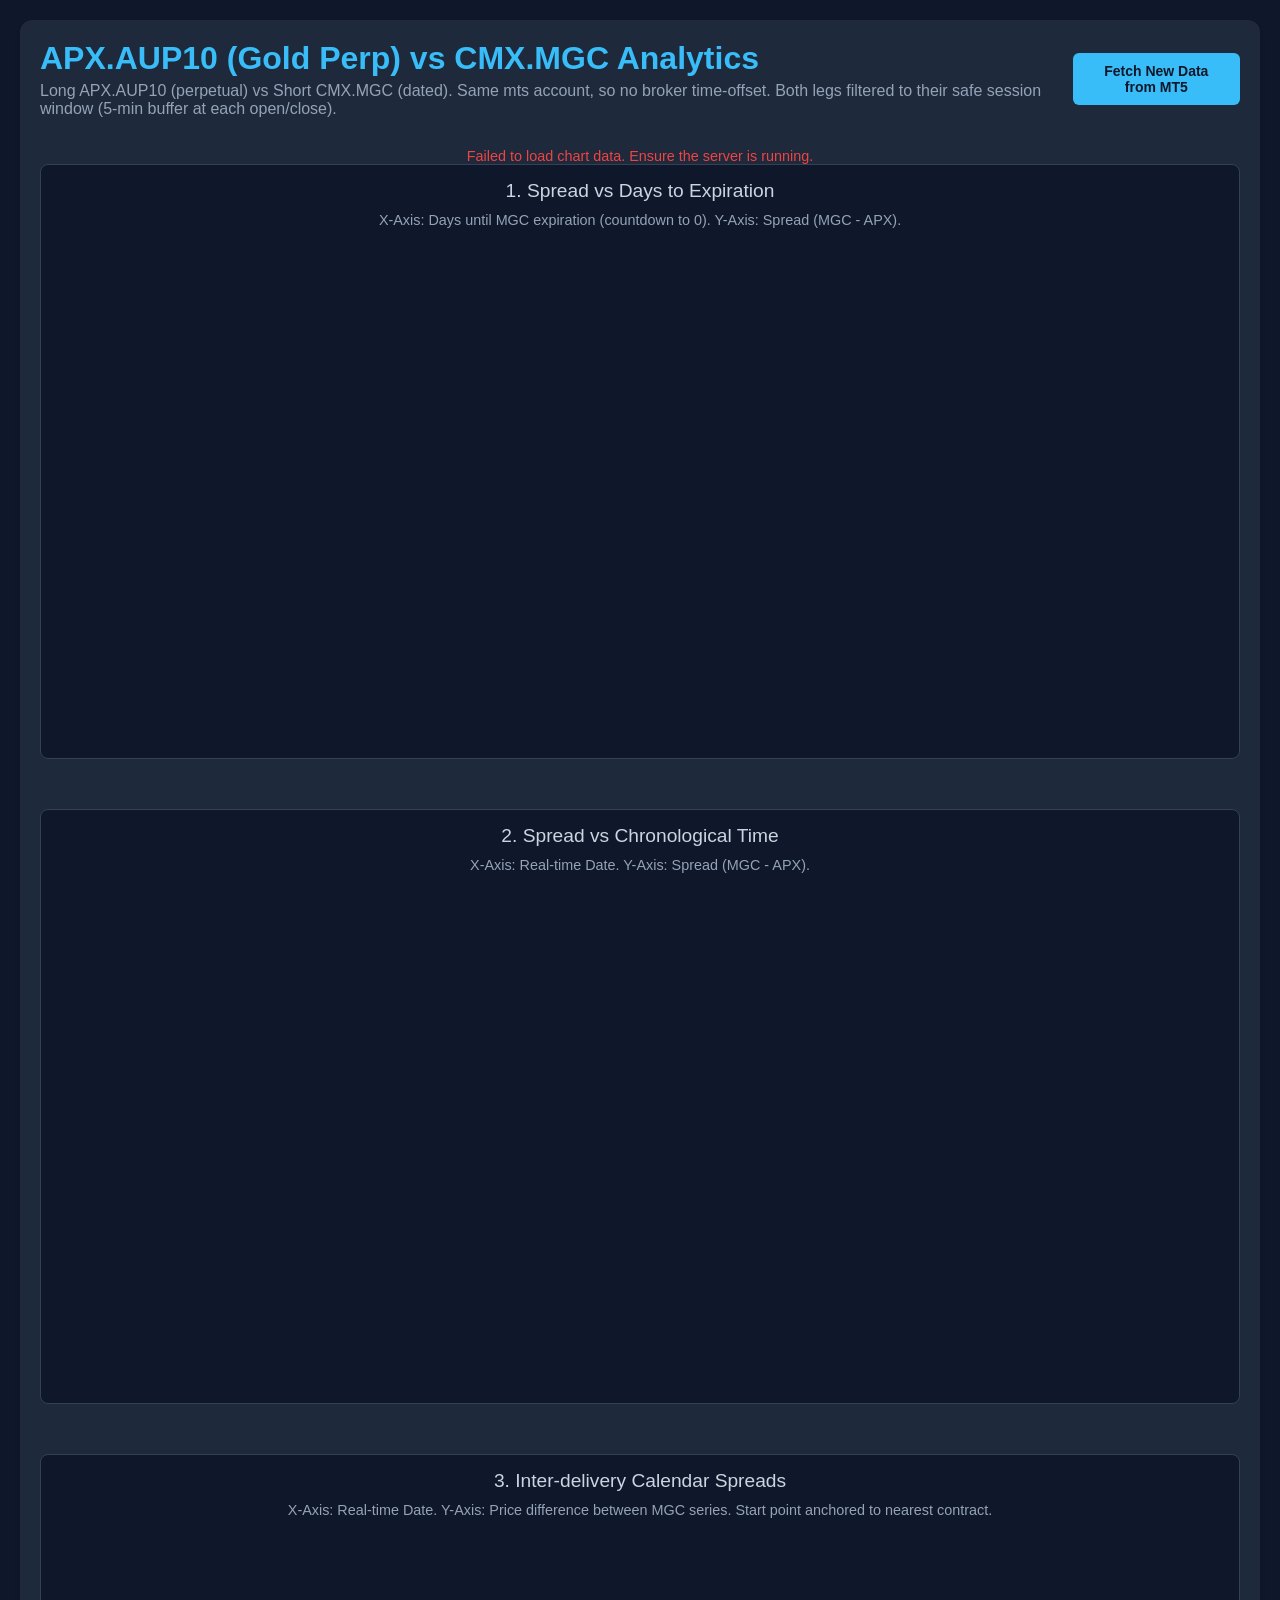
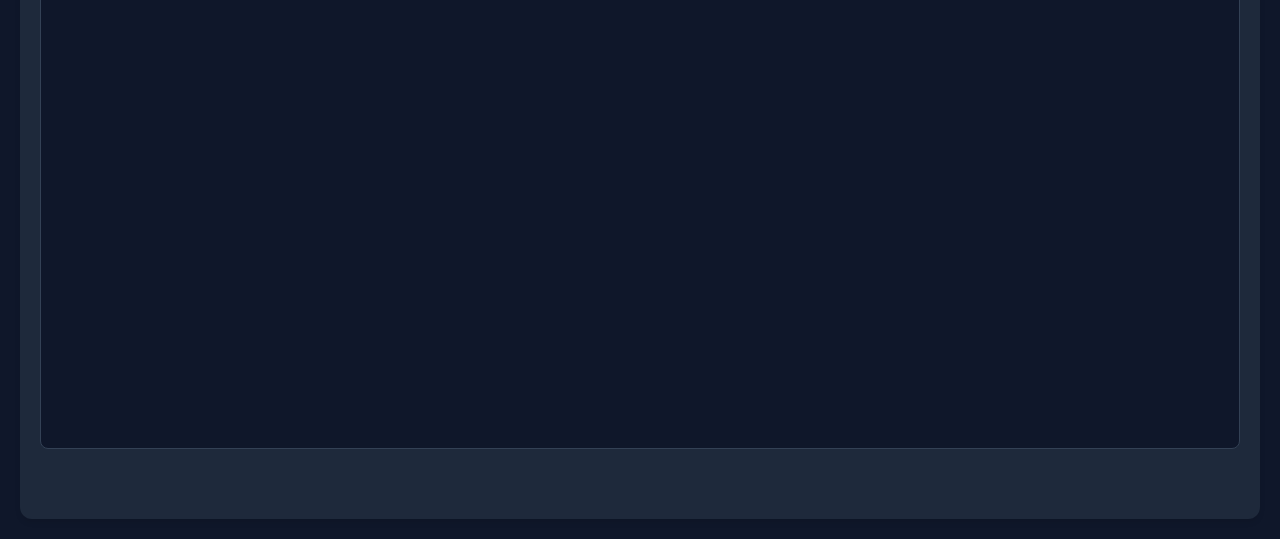
==== apx_analysis_m5.html @ 3bd4c77e "Initial commit" ====
<!DOCTYPE html>
<html>
<head>
    <meta charset="UTF-8">
    <title>APX Gold Perp Analytics Dashboard</title>
    <script src="https://cdn.plot.ly/plotly-2.27.0.min.js"></script>
    <style>
        body { font-family: 'Segoe UI', Tahoma, Geneva, Verdana, sans-serif; background: #0f172a; color: #f1f5f9; margin: 0; padding: 20px; }
        .container { max-width: 1400px; margin: 0 auto; background: #1e293b; padding: 20px; border-radius: 12px; box-shadow: 0 4px 6px -1px rgba(0,0,0,0.1); }
        .header { display: flex; justify-content: space-between; align-items: center; margin-bottom: 30px; }
        h1 { color: #38bdf8; margin: 0; }

        .btn {
            background: #38bdf8; color: #0f172a; border: none; padding: 10px 20px;
            border-radius: 6px; font-weight: bold; cursor: pointer; transition: 0.2s;
            display: flex; align-items: center; gap: 8px; font-size: 14px;
        }
        .btn:hover { background: #0284c7; color: white; }
        .btn:disabled { background: #475569; color: #94a3b8; cursor: not-allowed; }

        .chart-box { margin-bottom: 50px; background: #0f172a; border-radius: 8px; padding: 15px; border: 1px solid #334155; }
        .chart-title { font-size: 1.2rem; color: #cbd5e1; margin-bottom: 10px; text-align: center; }
        .chart-desc { text-align: center; color: #94a3b8; font-size: 0.9em; margin-bottom: 15px; }
        .plot-container { width: 100%; height: 500px; }

        .loader {
            border: 3px solid #1e293b; border-top: 3px solid #38bdf8; border-radius: 50%;
            width: 16px; height: 16px; animation: spin 1s linear infinite; display: none;
        }
        @keyframes spin { 0% { transform: rotate(0deg); } 100% { transform: rotate(360deg); } }

        .status-msg { color: #10b981; font-size: 0.9em; display: none; }
        .error-msg { color: #ef4444; font-size: 0.9em; display: none; margin-top: 10px; text-align: center; }
    </style>
</head>
<body>
    <div class="container">
        <div class="header">
            <div>
                <h1>APX.AUP10 (Gold Perp) vs CMX.MGC Analytics</h1>
                <div style="color: #94a3b8; margin-top: 5px;">Long APX.AUP10 (perpetual) vs Short CMX.MGC (dated). Same mts account, so no broker time-offset. Both legs filtered to their safe session window (5-min buffer at each open/close).</div>
            </div>
            <div style="display: flex; align-items: center; gap: 15px;">
                <span id="status-msg" class="status-msg">Update Complete!</span>
                <button id="fetch-btn" class="btn" onclick="fetchNewData()">
                    <div id="btn-loader" class="loader"></div>
                    <span id="btn-text">Fetch New Data from MT5</span>
                </button>
            </div>
        </div>

        <div id="error-msg" class="error-msg"></div>

        <div class="chart-box">
            <div class="chart-title">1. Spread vs Days to Expiration</div>
            <div class="chart-desc">X-Axis: Days until MGC expiration (countdown to 0). Y-Axis: Spread (MGC - APX).</div>
            <div id="chart1" class="plot-container"></div>
        </div>

        <div class="chart-box">
            <div class="chart-title">2. Spread vs Chronological Time</div>
            <div class="chart-desc">X-Axis: Real-time Date. Y-Axis: Spread (MGC - APX).</div>
            <div id="chart2" class="plot-container"></div>
        </div>

        <div class="chart-box">
            <div class="chart-title">3. Inter-delivery Calendar Spreads</div>
            <div class="chart-desc">X-Axis: Real-time Date. Y-Axis: Price difference between MGC series. Start point anchored to nearest contract.</div>
            <div id="chart3" class="plot-container"></div>
        </div>
    </div>

    <script>
        const layout_base = {
            plot_bgcolor: '#0f172a',
            paper_bgcolor: '#0f172a',
            font: { color: '#f1f5f9' },
            hovermode: 'closest',
            legend: { bgcolor: 'rgba(15, 23, 42, 0.8)', bordercolor: '#334155', borderwidth: 1 },
            margin: { l: 60, r: 30, t: 30, b: 60 }
        };

        async function loadCharts() {
            try {
                const response = await fetch('http://localhost:8080/api/apx_chart_data');
                const result = await response.json();

                if (result.error) {
                    document.getElementById('error-msg').innerText = result.error;
                    document.getElementById('error-msg').style.display = 'block';
                    return;
                }
                document.getElementById('error-msg').style.display = 'none';

                const layout1 = Object.assign({}, layout_base, {
                    xaxis: { title: 'Days to Expiration', autorange: 'reversed', gridcolor: '#334155', zerolinecolor: '#475569', tickcolor: '#94a3b8' },
                    yaxis: { title: 'Spread (MGC - APX)', gridcolor: '#334155', zerolinecolor: '#475569', tickcolor: '#94a3b8' }
                });
                Plotly.newPlot('chart1', result.traces_dte, layout1);

                const layout2 = Object.assign({}, layout_base, {
                    xaxis: { title: 'Date', gridcolor: '#334155', zerolinecolor: '#475569', tickcolor: '#94a3b8' },
                    yaxis: { title: 'Spread (MGC - APX)', gridcolor: '#334155', zerolinecolor: '#475569', tickcolor: '#94a3b8' }
                });
                Plotly.newPlot('chart2', result.traces_time, layout2);

                const layout3 = Object.assign({}, layout_base, {
                    xaxis: { title: 'Date', gridcolor: '#334155', zerolinecolor: '#475569', tickcolor: '#94a3b8' },
                    yaxis: { title: 'Calendar Spread Difference', gridcolor: '#334155', zerolinecolor: '#475569', tickcolor: '#94a3b8' }
                });
                Plotly.newPlot('chart3', result.traces_calendar, layout3);

            } catch (err) {
                console.error("Failed to load charts:", err);
                document.getElementById('error-msg').innerText = "Failed to load chart data. Ensure the server is running.";
                document.getElementById('error-msg').style.display = 'block';
            }
        }

        async function fetchNewData() {
            const btn = document.getElementById('fetch-btn');
            const loader = document.getElementById('btn-loader');
            const btnText = document.getElementById('btn-text');
            const statusMsg = document.getElementById('status-msg');
            const errorMsg = document.getElementById('error-msg');

            btn.disabled = true;
            loader.style.display = 'block';
            btnText.innerText = 'Fetching Data (Takes 5-10s)...';
            statusMsg.style.display = 'none';
            errorMsg.style.display = 'none';

            try {
                const response = await fetch('http://localhost:8080/api/apx_fetch', { method: 'POST' });
                const result = await response.json();

                if (result.status === 'success' || result.status === 'ok') {
                    statusMsg.innerText = 'Data Successfully Appended!';
                    statusMsg.style.color = '#10b981';
                    statusMsg.style.display = 'block';
                    await loadCharts();
                } else {
                    errorMsg.innerText = result.message || result.error || "Failed to fetch data";
                    errorMsg.style.display = 'block';
                }
            } catch (err) {
                console.error("Fetch Error:", err);
                errorMsg.innerText = "Network error. Make sure the backend server is running.";
                errorMsg.style.display = 'block';
            } finally {
                btn.disabled = false;
                loader.style.display = 'none';
                btnText.innerText = 'Fetch New Data from MT5';
                setTimeout(() => { statusMsg.style.display = 'none'; }, 5000);
            }
        }

        window.onload = loadCharts;
    </script>
</body>
</html>
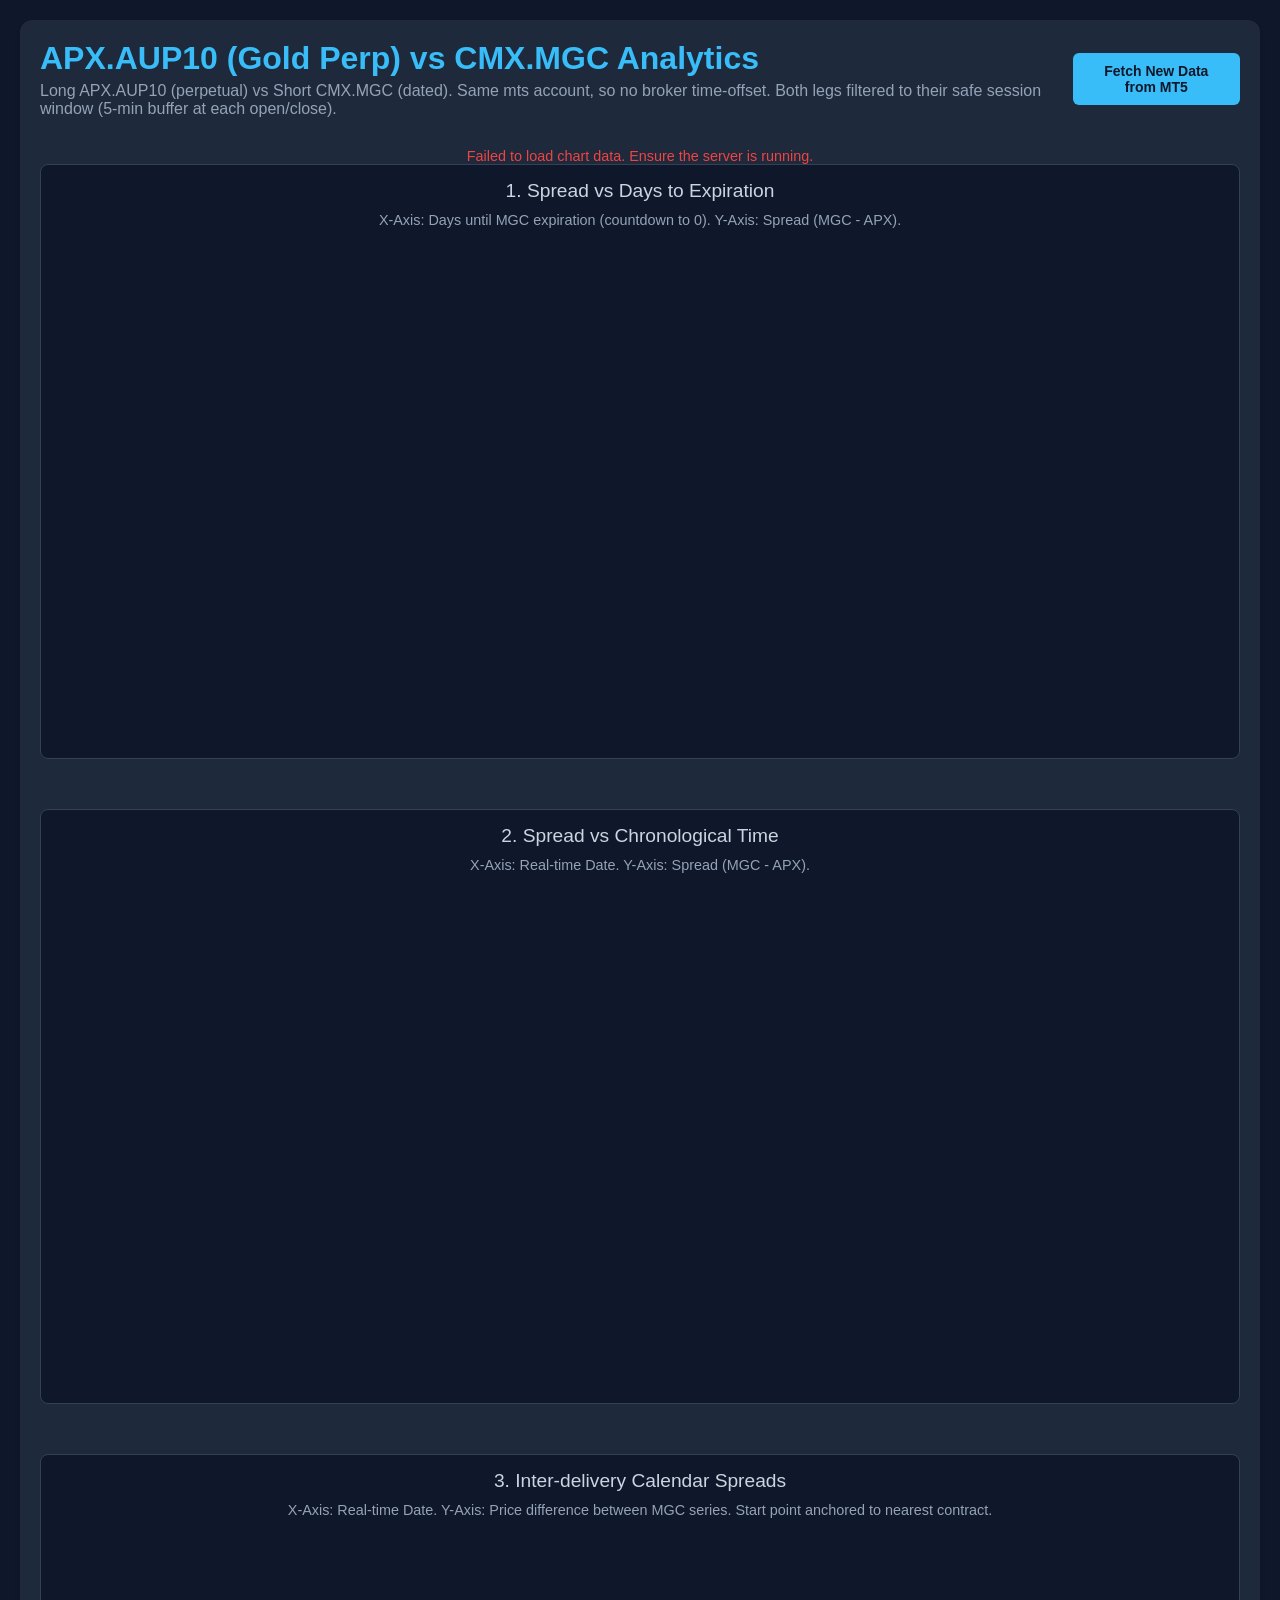
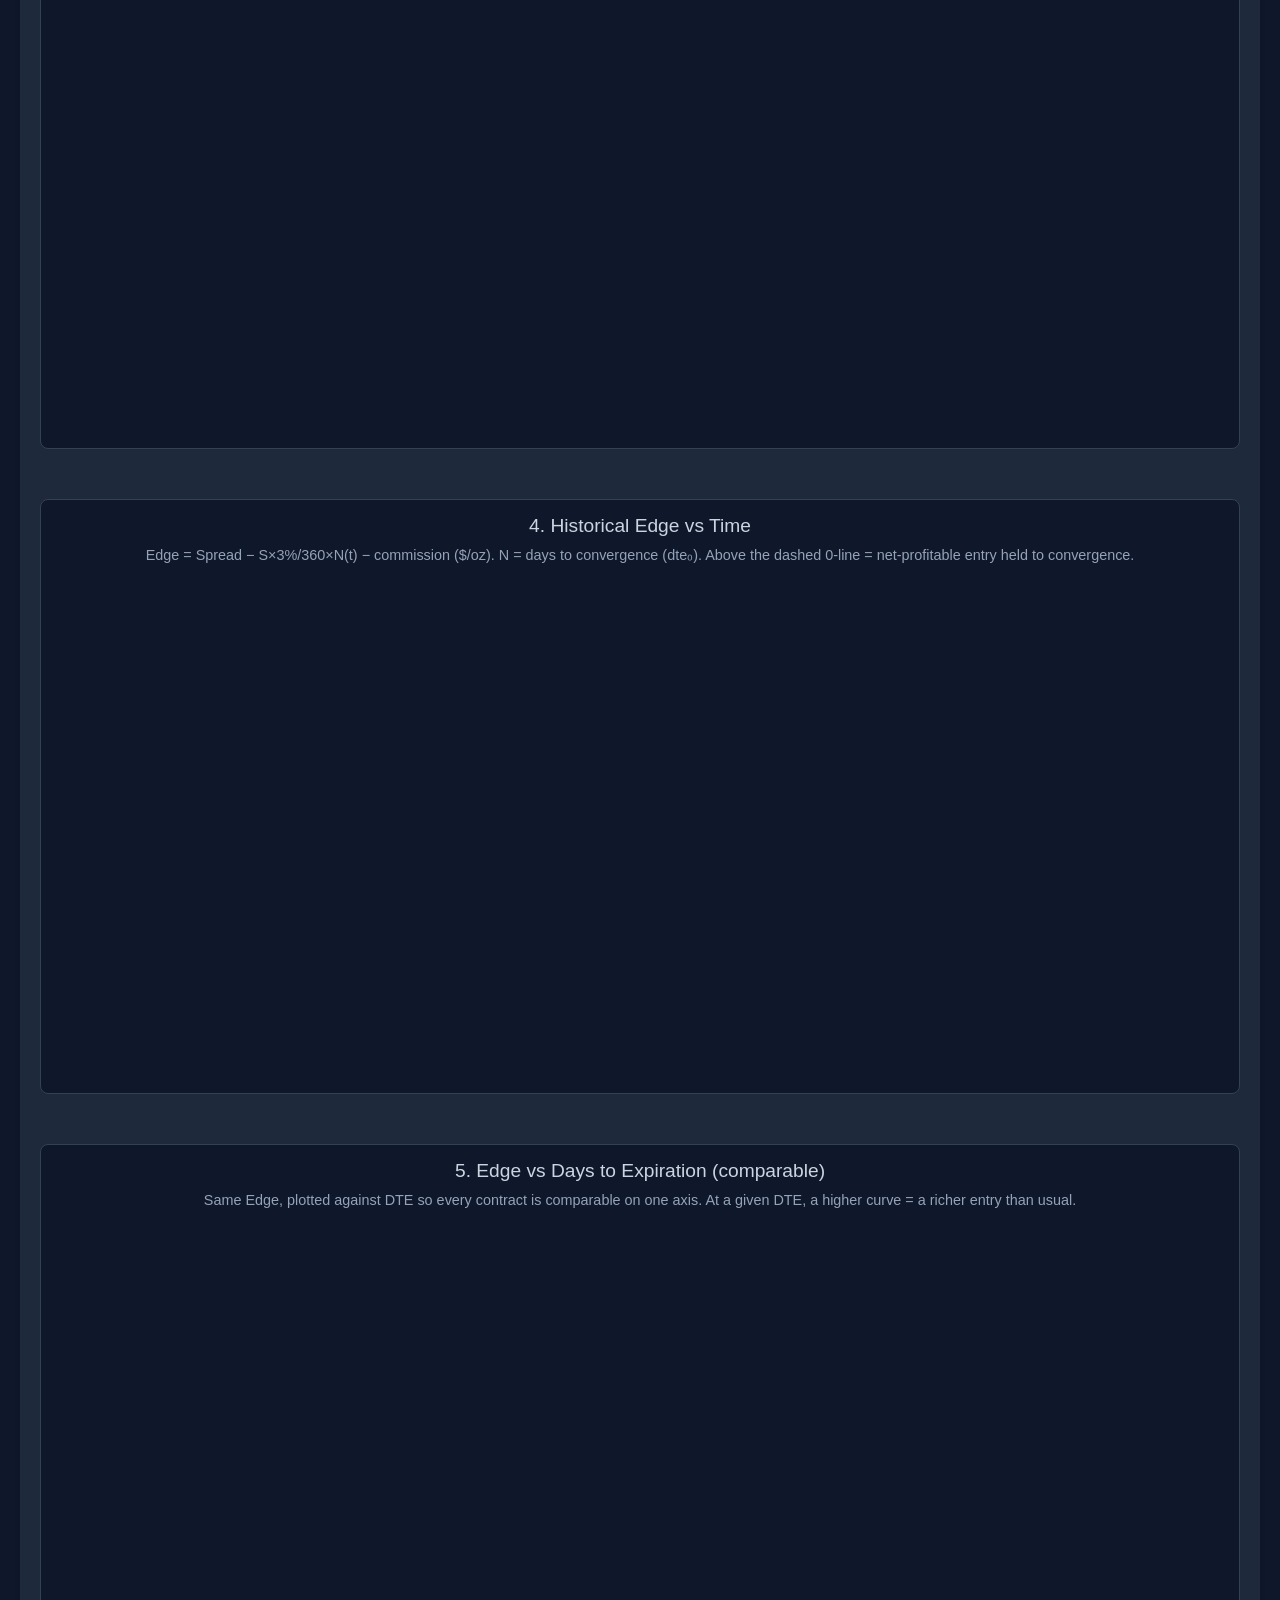
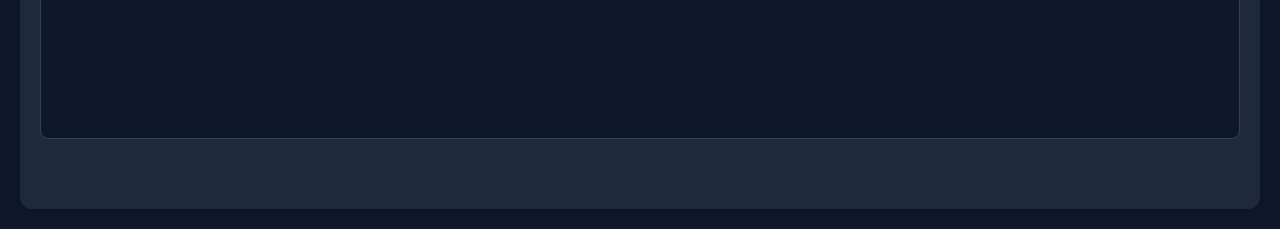
==== commit 8fdad100: "Update Spread Master with APX and other improvements" ====
--- a/apx_analysis_m5.html
+++ b/apx_analysis_m5.html
@@ -68,6 +68,18 @@
             <div class="chart-desc">X-Axis: Real-time Date. Y-Axis: Price difference between MGC series. Start point anchored to nearest contract.</div>
             <div id="chart3" class="plot-container"></div>
         </div>
+
+        <div class="chart-box">
+            <div class="chart-title">4. Historical Edge vs Time <small id="edge-stats" style="color:#94a3b8; font-weight:normal;"></small></div>
+            <div class="chart-desc">Edge = Spread &minus; S&times;3%/360&times;N(t) &minus; commission ($/oz). N = days to convergence (dte&#8320;). Above the dashed 0-line = net-profitable entry held to convergence.</div>
+            <div id="chart4" class="plot-container"></div>
+        </div>
+
+        <div class="chart-box">
+            <div class="chart-title">5. Edge vs Days to Expiration (comparable)</div>
+            <div class="chart-desc">Same Edge, plotted against DTE so every contract is comparable on one axis. At a given DTE, a higher curve = a richer entry than usual.</div>
+            <div id="chart5" class="plot-container"></div>
+        </div>
     </div>
 
     <script>
@@ -109,6 +121,31 @@
                     yaxis: { title: 'Calendar Spread Difference', gridcolor: '#334155', zerolinecolor: '#475569', tickcolor: '#94a3b8' }
                 });
                 Plotly.newPlot('chart3', result.traces_calendar, layout3);
+
+                // Chart 4: Historical Edge vs time (0-line = break-even)
+                const zeroLine = { type: 'line', xref: 'paper', x0: 0, x1: 1, y0: 0, y1: 0,
+                                   line: { color: '#ef4444', width: 1, dash: 'dash' } };
+                const layout4 = Object.assign({}, layout_base, {
+                    xaxis: { title: 'Date', gridcolor: '#334155', zerolinecolor: '#475569', tickcolor: '#94a3b8' },
+                    yaxis: { title: 'Edge ($/oz)', gridcolor: '#334155', zerolinecolor: '#475569', tickcolor: '#94a3b8' },
+                    shapes: [zeroLine]
+                });
+                Plotly.newPlot('chart4', result.traces_edge_time || [], layout4);
+
+                // Chart 5: Edge vs DTE (comparable across contracts)
+                const layout5 = Object.assign({}, layout_base, {
+                    xaxis: { title: 'Days to Expiration', autorange: 'reversed', gridcolor: '#334155', zerolinecolor: '#475569', tickcolor: '#94a3b8' },
+                    yaxis: { title: 'Edge ($/oz)', gridcolor: '#334155', zerolinecolor: '#475569', tickcolor: '#94a3b8' },
+                    shapes: [zeroLine]
+                });
+                Plotly.newPlot('chart5', result.traces_edge_dte || [], layout5);
+
+                // Edge percentile context
+                const s = result.edge_stats;
+                if (s) {
+                    document.getElementById('edge-stats').textContent =
+                        ` — now: ${s.current}  |  median: ${s.median}  |  p75: ${s.p75}  |  p90: ${s.p90}  |  range: ${s.min}..${s.max}`;
+                }
 
             } catch (err) {
                 console.error("Failed to load charts:", err);
